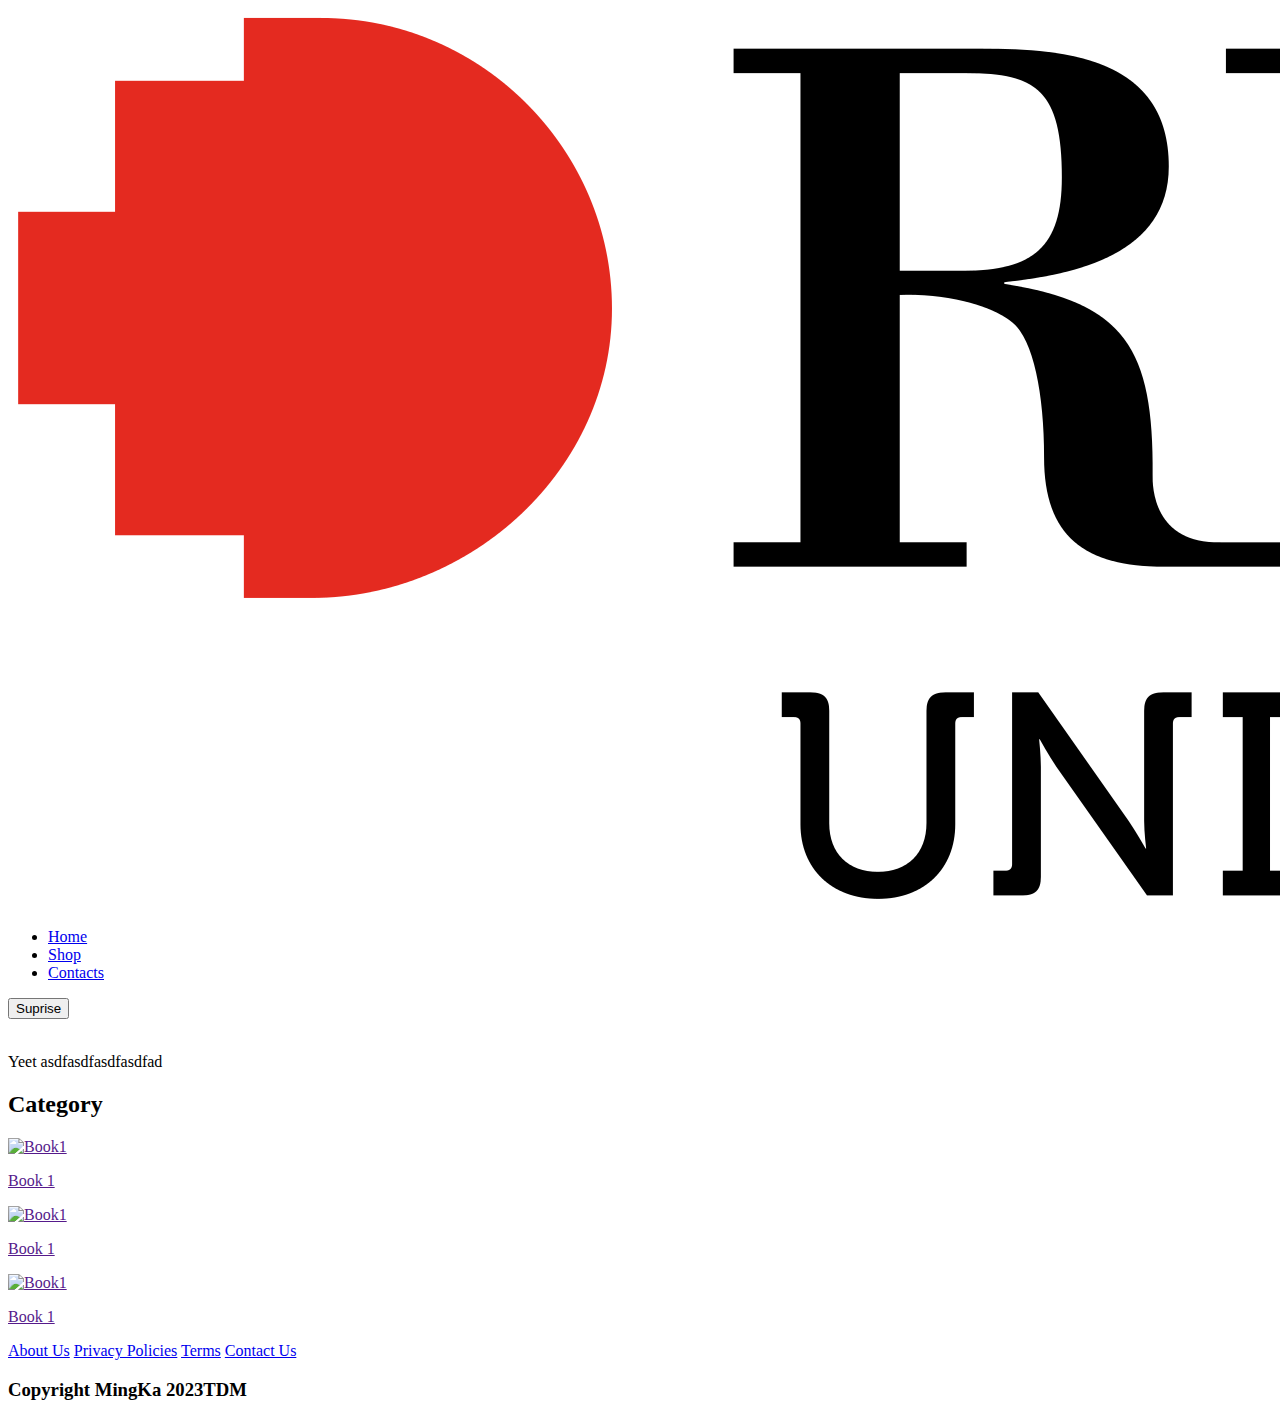
==== category.html @ ee2aeb22 "reorganize pages and css files" ====
<!DOCTYPE html>
<html lang="en">
<head>
    <meta charset="UTF-8">
    <meta http-equiv="X-UA-Compatible" content="IE=edge">
    <meta name="viewport" content="width=device-width, initial-scale=1.0">
    <title>Document</title>
    <link rel="stylesheet" href="CSS/homepgstyle.css">
    <link rel="stylesheet" href="CSS/centralstyle.css">
</head>
<body>
    <header>
        <img class="logo" src="imgs/2560px-RMIT_University_Logo.svg.png" alt="store-logo-ing">
        <nav>
            <ul class="menu-items">
                <li><a href="#">Home</a></li>            
                <li><a href="#">Shop</a></li>
                <li><a href="#">Contacts</a> </li>
            </ul>
        </nav>
        <button>Suprise</button>
    </header>

    <div class="banner-container">
        <div class="banner-img">
            <img src="imgs/Banner.jpg" alt="" width="90%">
        </div>
        <div class="banner-content">
            <p>Yeet asdfasdfasdfasdfad</p>
        </div>
    </div>

    <div class="display-container">
        <div class="header-categories">
            <h2>Category</h2>
        </div>
        <div class="books-container">
            <div>
                <a href="" class="books">
                    <img src="imgs/Bookcover-1.jpg" alt="Book1" width="60%">
                    <p class="books-name">Book 1</p>
                </a>
            </div>
            <div>
                <a href="" class="books">
                    <img src="imgs/Bookcover-1.jpg" alt="Book1" width="60%">
                    <p class="books-name">Book 1</p>
                </a>
            </div>
            <div>
                <a href="" class="books">
                    <img src="imgs/Bookcover-1.jpg" alt="Book1" width="60%">
                    <p class="books-name">Book 1</p>
                </a>
            </div>
        </div>
    </div>

    <div class="footer-container">
        <div class="footer-content">
            <a href="#">About Us</a>


            <a href="#">Privacy Policies</a>


            <a href="#">Terms</a>


            <a href="#">Contact Us</a>
        </div>

        <div class="copyright-container">
            <h3 id="copyright">Copyright MingKa 2023TDM</h3>
        </div>
    </div>
</body>
</html>
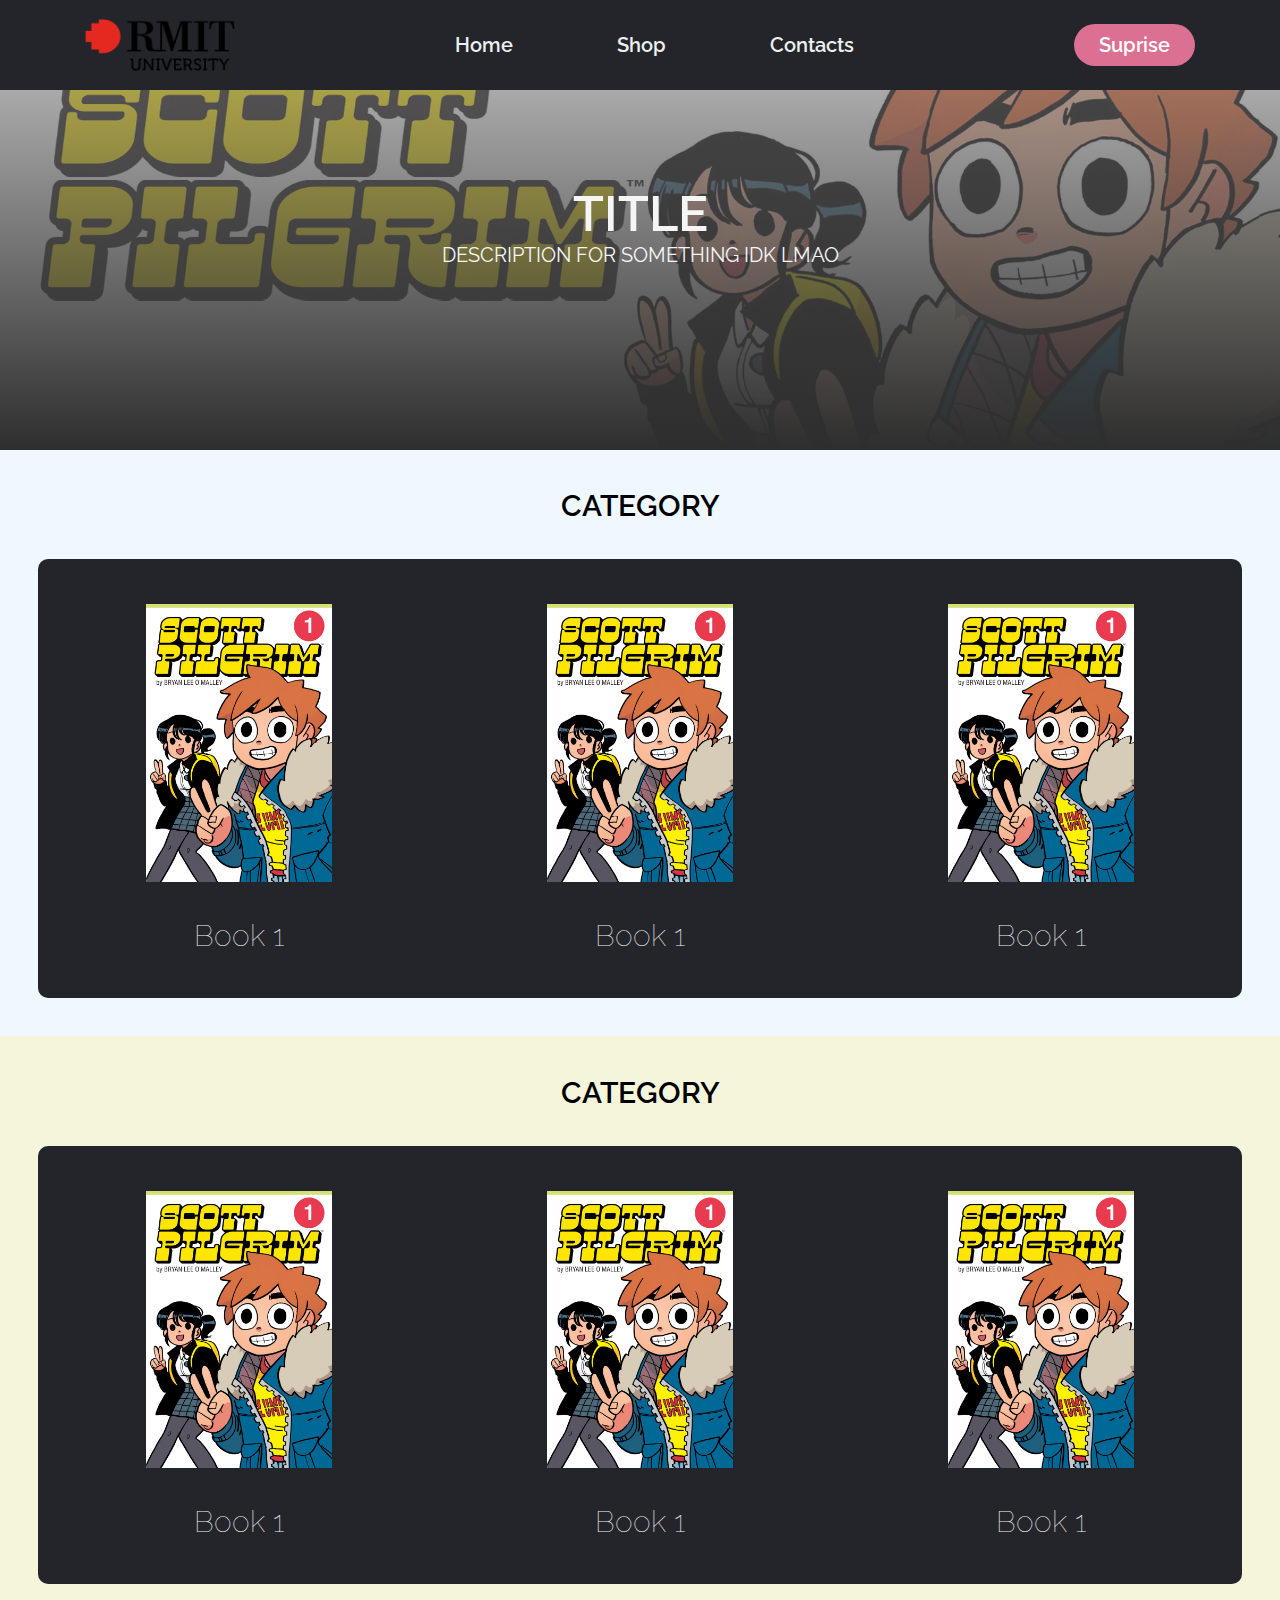
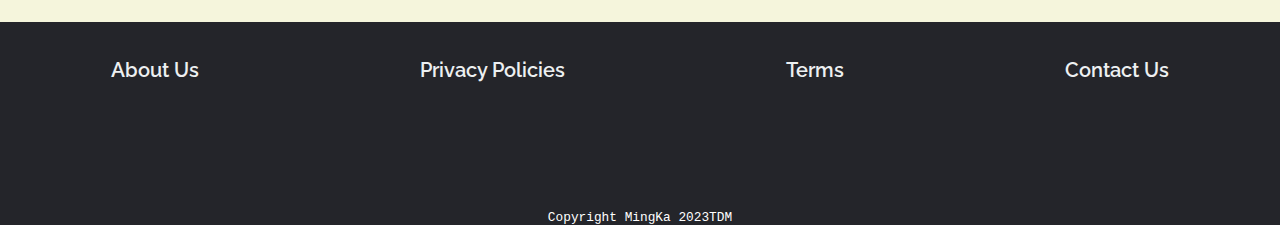
==== commit 24ddf69a: "fix bugs and implement new pages" ====
--- a/category.html
+++ b/category.html
@@ -5,12 +5,12 @@
     <meta http-equiv="X-UA-Compatible" content="IE=edge">
     <meta name="viewport" content="width=device-width, initial-scale=1.0">
     <title>Document</title>
-    <link rel="stylesheet" href="CSS/homepgstyle.css">
-    <link rel="stylesheet" href="CSS/centralstyle.css">
+    <link rel="stylesheet" href="styles-imgs/centralstyle.css">
+    <link rel="stylesheet" href="styles-imgs/categorypgstyle.css">
 </head>
 <body>
     <header>
-        <img class="logo" src="imgs/2560px-RMIT_University_Logo.svg.png" alt="store-logo-ing">
+        <img class="logo" src="styles-imgs/imgs/2560px-RMIT_University_Logo.svg.png" alt="store-logo-ing">
         <nav>
             <ul class="menu-items">
                 <li><a href="#">Home</a></li>            
@@ -22,11 +22,9 @@
     </header>
 
     <div class="banner-container">
-        <div class="banner-img">
-            <img src="imgs/Banner.jpg" alt="" width="90%">
-        </div>
         <div class="banner-content">
-            <p>Yeet asdfasdfasdfasdfad</p>
+            <h1>Title</h1>
+            <span>Description for something idk lmao</span>
         </div>
     </div>
 
@@ -37,19 +35,43 @@
         <div class="books-container">
             <div>
                 <a href="" class="books">
-                    <img src="imgs/Bookcover-1.jpg" alt="Book1" width="60%">
+                    <img src="styles-imgs/imgs/Bookcover-1.jpg" alt="Book1" width="60%">
                     <p class="books-name">Book 1</p>
                 </a>
             </div>
             <div>
                 <a href="" class="books">
-                    <img src="imgs/Bookcover-1.jpg" alt="Book1" width="60%">
+                    <img src="styles-imgs/imgs/Bookcover-1.jpg" alt="Book1" width="60%">
+                    <p class="books-name">Book 1</p>
+                </a>
+            </div><div>
+                <a href="" class="books">
+                    <img src="styles-imgs/imgs/Bookcover-1.jpg" alt="Book1" width="60%">
+                    <p class="books-name">Book 1</p>
+                </a>
+            </div>
+        </div>
+    </div>
+
+    <div class="display-container-2">
+        <div class="header-categories">
+            <h2>Category</h2>
+        </div>
+        <div class="books-container">
+            <div>
+                <a href="" class="books">
+                    <img src="styles-imgs/imgs/Bookcover-1.jpg" alt="Book1" width="60%">
                     <p class="books-name">Book 1</p>
                 </a>
             </div>
             <div>
                 <a href="" class="books">
-                    <img src="imgs/Bookcover-1.jpg" alt="Book1" width="60%">
+                    <img src="styles-imgs/imgs/Bookcover-1.jpg" alt="Book1" width="60%">
+                    <p class="books-name">Book 1</p>
+                </a>
+            </div><div>
+                <a href="" class="books">
+                    <img src="styles-imgs/imgs/Bookcover-1.jpg" alt="Book1" width="60%">
                     <p class="books-name">Book 1</p>
                 </a>
             </div>
--- a/styles-imgs/centralstyle.css
+++ b/styles-imgs/centralstyle.css
@@ -0,0 +1,127 @@
+@import url('https://fonts.googleapis.com/css2?family=Raleway:wght@300&display=swap');
+
+/* Define all elements */
+* {
+    padding: 0px;
+    margin: 0px;
+}
+
+main  {
+    position: relative;
+    top: 90px;
+}
+
+/* Define list items and anchor tags and button fonts */
+li, a, button {
+    font-family: 'Raleway', sans-serif;
+    color: #edf0f1;
+    font-weight: 600;
+    text-decoration: none;
+    font-size: 20px;
+}
+
+p {
+    font-family: 'Raleway';
+    color: whitesmoke;
+    font-weight: 100;
+    font-size: 25px;
+}
+
+h1 {
+    font-family: 'Raleway', sans-serif;
+    color: whitesmoke;
+    font-weight: 600;
+    text-transform: uppercase;
+    font-size: 50px;
+}
+
+h2 {
+    font-family: 'Raleway', sans-serif;
+    color: black;
+    font-weight: 600;
+    text-transform: uppercase;
+    font-size: 30px;
+}
+
+span {
+    font-family: 'Raleway';
+    color: whitesmoke;
+    font-weight: 400;
+    font-size: 20px;
+}
+
+/* Header format and background */
+header {
+    width: 100%;
+    position: fixed;
+    display: flex;
+    align-items: center;
+    justify-content: space-around;
+    background-color: #24252a;
+    height: 10%;
+    z-index: 1;
+}
+
+.logo {
+    width: 150px;
+    cursor: pointer;
+    background-color: auto;
+}
+
+.menu-items {
+    list-style: none;
+}
+
+.menu-items li {
+    display: inline-block;
+}
+
+.menu-items li a{
+    transition: all 0.3s ease 0s;
+    padding: 0px 50px;
+}
+
+.menu-items li a:hover {
+    color: aquamarine;
+}
+
+button {
+    padding: 9px 25px;
+    color: white;
+    background-color: palevioletred;
+    border: none;
+    border-radius: 50px;
+    cursor: pointer;
+    transition: 0.3s ease 0s;
+}
+
+.footer-container {
+    flex-direction: row;
+    justify-content: center;
+    align-items: start;
+    background-color: #24252a;   
+    height: 20vh;
+}
+
+.footer-content {
+    padding-top: 4vh;
+    display: flex;
+    flex-direction: row;
+    justify-content: space-around;
+    background-color: #24252a;
+}
+
+.copyright-container {
+    display: flex;
+    justify-content: center;
+    background-color: #24252a;
+}
+
+#copyright {
+    color: white;
+    font-weight: 100;
+    font-size: 1vw;
+    font-family: 'Courier New', Courier, monospace;
+    cursor: default;
+    padding-top: 10%;
+}--- a/styles-imgs/categorypgstyle.css
+++ b/styles-imgs/categorypgstyle.css
@@ -0,0 +1,65 @@
+
+.banner-container {
+    position: relative;
+    background-image: linear-gradient(to bottom, rgba(146, 146, 146, 0.5), rgb(46, 46, 46)),
+     url('imgs/Banner.jpg');
+    background-size: cover;
+    height: 50vh;
+    overflow: hidden;
+}
+
+.banner-content {
+    position: absolute;
+    top: 50%;
+    left: 50%;
+    color: white;
+    text-align: center;
+    font-weight: 700;
+    transform: translate(-50%, -50%);
+    text-transform: uppercase;
+}
+
+.books-name {
+    margin-top: 4vh;
+    font-size: 30px;
+}
+
+.display-container {
+    padding: 3%;
+    background-color: aliceblue;
+    color: white;
+    display: flex;
+    flex-direction: column;
+    justify-content: space-evenly;
+    align-items: center;
+}
+
+.display-container-2 {
+    padding: 3%;
+    background-color: beige;
+    color: white;
+    display: flex;
+    flex-direction: column;
+    justify-content: space-evenly;
+    align-items: center;
+}
+
+.header-categories {
+    margin-bottom: 3%;
+}
+
+.books-container {
+    display: flex;
+    flex-direction: row;
+    align-items: center;
+    border-radius: 10px;
+    background-color: #24252a;
+}
+
+.books {
+    display: flex;
+    justify-content: center;
+    flex-direction: column;
+    align-items: center;
+    padding: 5vh;
+}
